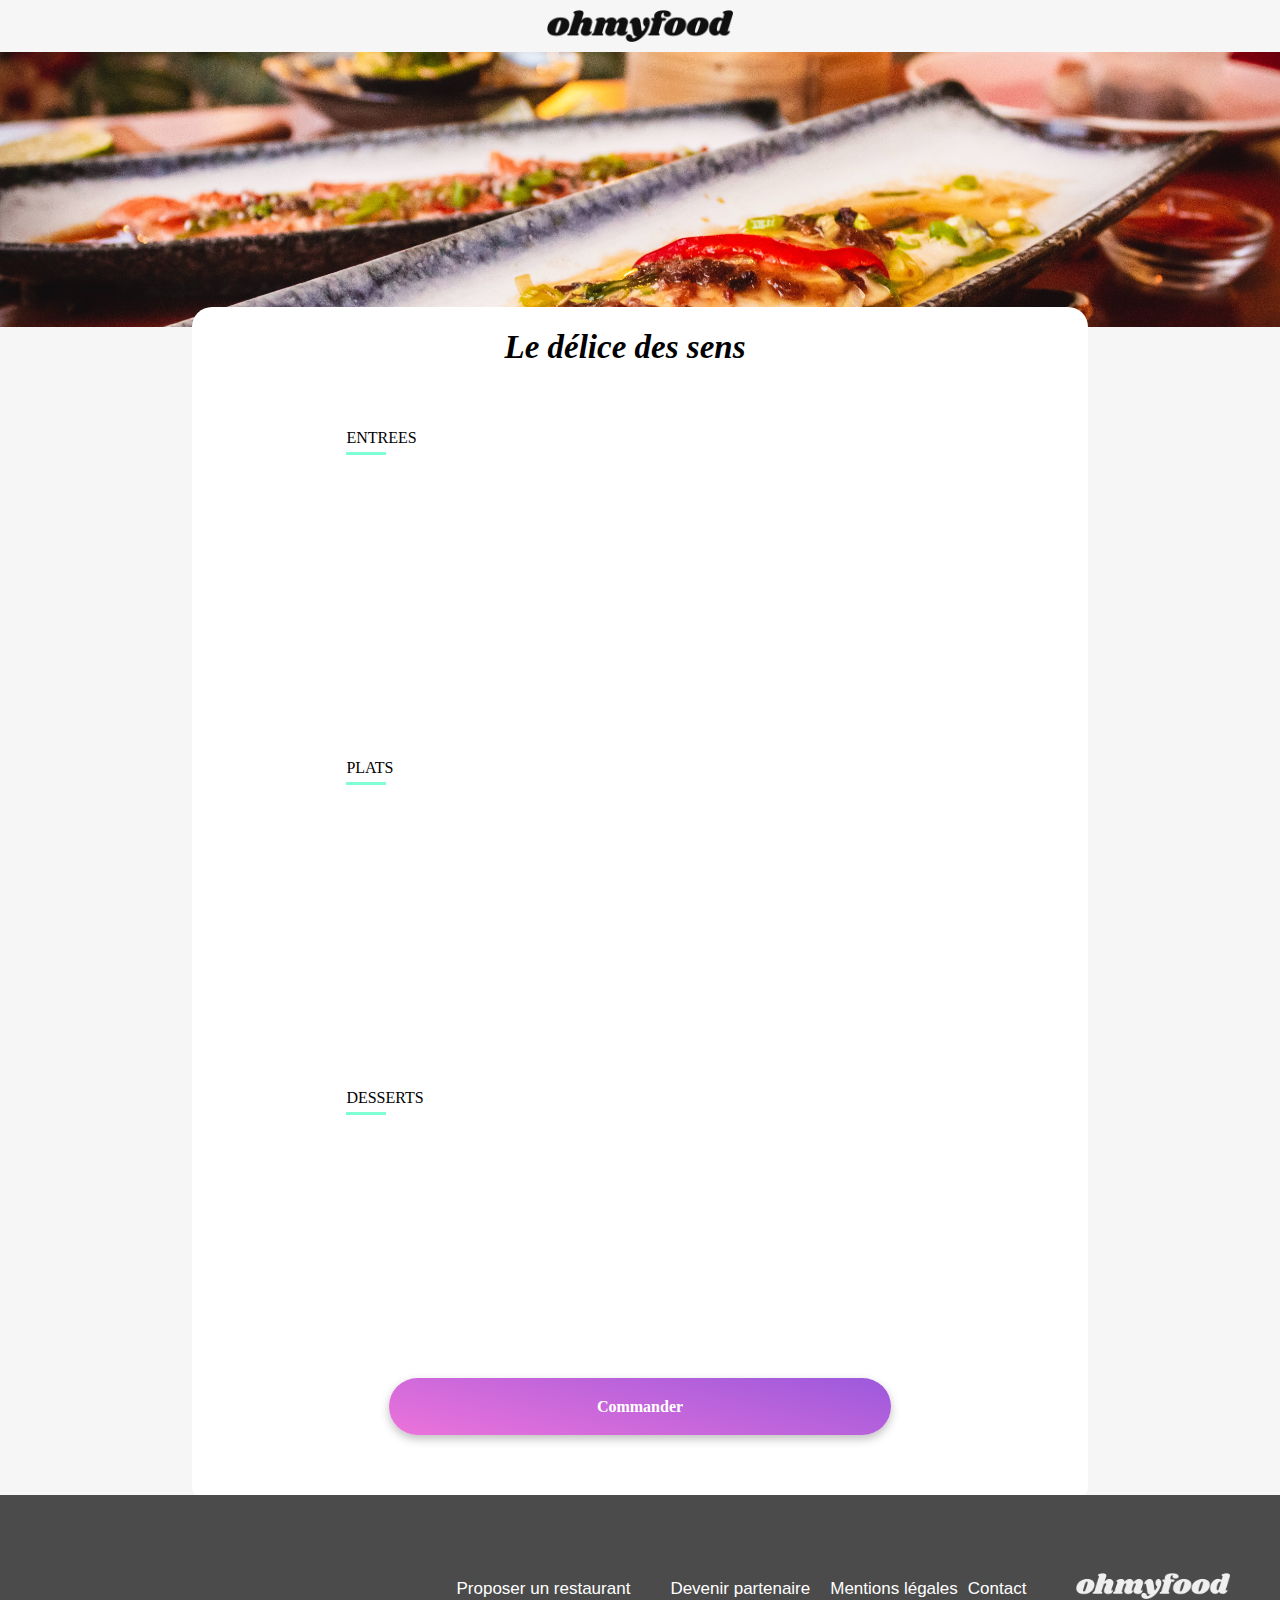
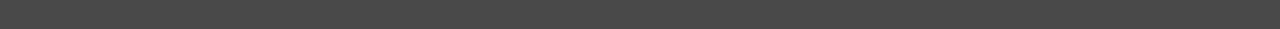
==== delice-des-sens.html @ 8e3123c7 "first commit" ====
<!DOCTYPE html>
<html lang="fr">

<head>
    <meta charset="UTF-8">
    <meta name="viewport" content="width=device-width, initial-scale=1.0">
    <title>Le Délice des Sens</title>
    <link href="https://fonts.googleapis.com/css2?family=Raleway:wght@400;500;700&display=swap" rel="stylesheet">
    <link rel="stylesheet" href="https://cdnjs.cloudflare.com/ajax/libs/font-awesome/6.2.1/css/all.min.css"
        integrity="sha512-MV7K8+y+gLIBoVD59lQIYicR65iaqukzvf/nwasF0nqhPay5w/9lJmVM2hMDcnK1OnMGCdVK+iQrJ7lzPJQd1w=="
        crossorigin="anonymous" referrerpolicy="no-referrer" />
    <link rel="stylesheet" href="./css/style.css">
</head>

<body class="carte-resto">
    <header>
        <div class="navigation-container-menus">
            <a href="index.html" class="fa-sharp fa-solid fa-arrow-left fa-2x" style="color: #353535;"
                style="margin-left: 20px;"></a>
            <img src="./images/logo/ohmyfood.png" class="logo">
        </div>
    </header>
    <div>
        <img src="./images/restaurants/louis-hansel-shotsoflouis-qNBGVyOCY8Q-unsplash.jpg" class="header-menu">
    </div>
    <div class="page-menu">
        <article class="card">
            <div class="card-content">
                <h1 class="card-title">Le délice des sens</h1>
                <div class="heart">
                    <input type="checkbox" id="heart-checkbox" />
                    <label for="heart-checkbox">
                        <i class="fa-2x fa-solid fa-heart full-heart"></i>
                        <i class="fa-2x fa-regular fa-heart empty-heart"></i>
                    </label>
                </div>
            </div>
            <h2>ENTREES</h2>
            <div class="underline"></div>
            <div class="carte">
                <div class="slider-menu">
                    <div class="plat1">
                        <button>
                            <div class="plat-item">
                                <h3>Tartare de thon</h3>
                                <p>Assaisonné au yuzu</p>
                            </div>
                            <div class="slider">
                                <div class="prix">
                                    <h3>25€</h3>
                                </div>
                                <div class="check">
                                    <i class="fa-solid fa-2x fa-circle-check" style="color: #ffffff;"></i>
                                </div>
                            </div>
                        </button>
                    </div>
                    <div class="plat2">
                        <button>
                            <div class="plat-item">
                                <h3>Bouchée de homard croustillant </h3>
                                <p>Et sa farandole de petits légumes</p>
                            </div>
                            <div class="slider">
                                <div class="prix">
                                    <h3>35€</h3>
                                </div>
                                <div class="check">
                                    <i class="fa-solid fa-2x fa-circle-check" style="color: #ffffff;"></i>
                                </div>
                            </div>
                        </button>
                    </div>
                    <div class="plat3">
                        <button>
                            <div class="plat-item">
                                <h3>Velouté de cèpes </h3>
                                <p>Aux truffes</p>
                            </div>
                            <div class="slider">
                                <div class="prix">
                                    <h3>20€</h3>
                                </div>
                                <div class="check">
                                    <i class="fa-solid fa-2x fa-circle-check" style="color: #ffffff;"></i>
                                </div>
                            </div>
                        </button>
                    </div>
                </div>
            </div>
            <h2>PLATS</h2>
            <div class="underline"></div>
            <div class="carte">
                <div class="slider-menu">
                    <div class="plat1">
                        <button>
                            <div class="plat-item">
                                <h3>Poulet rôti aux herbes de Provence </h3>
                                <p>Et sa crème de truffe</p>
                            </div>
                            <div class="slider">
                                <div class="prix">
                                    <h3>40€</h3>
                                </div>
                                <div class="check">
                                    <i class="fa-solid fa-2x fa-circle-check" style="color: #ffffff;"></i>
                                </div>
                            </div>
                        </button>
                    </div>
                    <div class="plat2">
                        <button>
                            <div class="plat-item">
                                <h3>Langouste rôtie</h3>
                                <p>Et ses légumes de saison</p>
                            </div>
                            <div class="slider">
                                <div class="prix">
                                    <h3>35€</h3>
                                </div>
                                <div class="check">
                                    <i class="fa-solid fa-2x fa-circle-check" style="color: #ffffff;"></i>
                                </div>
                            </div>
                        </button>
                    </div>
                    <div class="plat3">
                        <button>
                            <div class="plat-item">
                                <h3>Côte de bœuf Angus</h3>
                                <p>Et sa purée de panais</p>
                            </div>
                            <div class="slider">
                                <div class="prix">
                                    <h3>44€</h3>
                                </div>
                                <div class="check">
                                    <i class="fa-solid fa-2x fa-circle-check" style="color: #ffffff;"></i>
                                </div>
                            </div>
                        </button>
                    </div>
                </div>
            </div>
            <h2>DESSERTS</h2>
            <div class="underline"></div>
            <div class="carte">
                <div class="slider-menu">
                    <div class="plat1">
                        <button>
                            <div class="plat-item">
                                <h3>Farandole de desserts</h3>
                                <p>Du chef</p>
                            </div>
                            <div class="slider">
                                <div class="prix">
                                    <h3>18€</h3>
                                </div>
                                <div class="check">
                                    <i class="fa-solid fa-2x fa-circle-check" style="color: #ffffff;"></i>
                                </div>
                            </div>
                        </button>
                    </div>
                    <div class="plat2">
                        <button>
                            <div class="plat-item">
                                <h3>Crème brulée</h3>
                                <p>Revisitée</p>
                            </div>
                            <div class="slider">
                                <div class="prix">
                                    <h3>22€</h3>
                                </div>
                                <div class="check">
                                    <i class="fa-solid fa-2x fa-circle-check" style="color: #ffffff;"></i>
                                </div>
                            </div>
                        </button>
                    </div>
                    <div class="plat3">
                        <button>
                            <div class="plat-item">
                                <h3>Tiramisu </h3>
                                <p>À la noisette</p>
                            </div>
                            <div class="slider">
                                <div class="prix">
                                    <h3>23€</h3>
                                </div>
                                <div class="check">
                                    <i class="fa-solid fa-2x fa-circle-check" style="color: #ffffff;"></i>
                                </div>
                            </div>
                        </button>
                    </div>
                </div>
            </div>
            <div class="presentation">
                <nav class="button-explore"> <a href="#menus">Commander</a></nav>
            </div>
        </article>
    </div>



    <footer>
        <img src="./images/logo/ohmyfood.png" class="logo-footer">
        <div class="footer-all">
            <div class="infos-footer">
                <p><i class="fa-solid fa-utensils fa-lg" style="color: #ffffff;"></i> Proposer un
                    restaurant</p>
                <p><i class="fa-solid fa-handshake-angle " style="color: #ffffff;"></i> Devenir partenaire</p>
            </div>
            <div class="infos-footer-no-logo">
                <p>Mentions légales</p>
                <a href="mailto:mail@gmail.com">Contact</a>
            </div>
        </div>
    </footer>

</html>
---- css/style.css ----
/*GENERAL*/
:root {
	--main-color: #E44444;
	/* var(--main-color) */
	--second-color: #CD487B;
	/* var(--second-color) */
	--light-grey-color: #EDEDED;
	/* var(--light-grey-color) */
	--drak-grey-color: #4B4B4B;
	/* var(--drak-grey-color) */
}

@font-face {
	font-family: "Roboto";
	src: url("./css/Roboto.ttf");
}

body {
	margin: 0px;
	background-color: #F6F6F6;
}

h1 {
	font-family: 'Roboto';
	font-style: normal;
	font-weight: 700;
	font-size: 24px;
	line-height: 28px;
	text-align: center;
}

h2 {
	font-family: 'Roboto';
	font-weight: 700;
	font-size: 24px;
	line-height: 28px;
}

h3 {
	font-family: 'Roboto';
	font-style: normal;
	font-weight: 700;
	font-size: 18px;
	line-height: 21px;
}


p {
	font-family: 'Arial';
	font-style: normal;
	font-style: normal;
	font-weight: 300;
	font-size: 17px;
	line-height: 20px;
}

a:link {
	text-decoration: none;
	color: rgb(255, 255, 255);
}

a:hover {
	text-decoration: none;
}

a:active {
	text-decoration: none;
}

a:visited {
	text-decoration: none;
	color: rgb(255, 255, 255);
}

/*HEADER*/

.loader {
	display: flex;
	justify-content: center;
	align-items: center;
	position: fixed;
	z-index: 9999;
	width: 100%;
	height: 100%;
	background-color: #ffffff;
	animation: fadeout 3s;
	animation-fill-mode: forwards;
}

@keyframes fadeout {
	from {
		opacity: 1;
	}

	99% {
		opacity: 1;
	}

	to {
		opacity: 0;
		visibility: hidden;
	}
}


header {
	width: 100%;
}

.navigation-container {
	background-color: white;
}

.navigation-container-menus {
	display: flex;
	align-items: center;
	margin-left: 20px;
	margin-right: 20px;
}

.logo {
	display: block;
	margin: 0 auto;
	max-width: 45%;
	padding-top: 10px;
	padding-bottom: 10px;
	height: auto;
}

.searchBar {
	display: grid;
	grid-template-columns: 33% 66%;
	justify-content: center;
	height: 40px;
	width: 100%;
	background: rgb(209, 209, 209);
	flex: none;
	order: 1;
	align-self: stretch;
	flex-grow: 0;
}

.header-menu {
	display: flex;
	z-index: -1;
	margin: auto;
	width: 100%;
	height: 275px;
	order: 0;
	object-fit: cover;
}

.fa-location-dot {
	color: rgb(0, 0, 0);
}


.icon-search {
	text-align: center;
	background-color: transparent;
}

input[type="text"] {
	border: 0px;
	padding-left: 30px;
	justify-content: center;
	font-family: 'Raleway';
	font-style: normal;
	background-color: rgb(209, 209, 209);
	font-weight: 700;
	font-size: 18px;
}

input[type="submit"] {
	width: 8em;
	height: 100%;
	color: transparent;
	border: none;
	border-radius: none;
	cursor: pointer;
}

input::placeholder {
	font-weight: bold;
	opacity: 1;
	color: rgb(48, 48, 48);
}


button[type="submit"] {
	width: 100%;
	cursor: pointer;
}

.position {
	border: none;
	background-color: rgb(209, 209, 209);
}

.button-explore {
	margin: 20px 0px;
	padding: 20px 30px;
	box-sizing: border-box;
	font-style: normal;
	font-weight: 600;
	font-size: 16px;
	line-height: 17px;
	display: flex;
	align-items: center;
	justify-content: center;

	text-decoration: none;
	box-shadow: 0px 4px 10px rgba(0, 0, 0, 0.25);
	border-radius: 55px;
	border: none;
	transition: background-color 0.3s ease, box-shadow 0.3s ease;
	background: linear-gradient(193.33deg, #9356DC -11.44%, #FF79DA 123.93%);
}

.button-explore:hover {

	background: linear-gradient(0deg, rgba(255, 255, 255, 0.15), rgba(255, 255, 255, 0.15)), linear-gradient(200.64deg, #9356DC -5.2%, #FF79DA 110.74%);
	box-shadow: 0px 4px 15px rgba(0, 0, 0, 0.35);
	border-radius: 25px;
}

.directionRow {
	display: flex;
	flex-direction: row;
	justify-content: center;
}

.presentation {
	display: flex;
	flex-direction: column;
	justify-content: center;
	align-items: center;
	margin: 0 auto;
	max-width: 80%;
	height: auto;
	padding-bottom: 50px;

}

.presentation h1 {
	display: flex;
	flex-direction: column;
	justify-content: center;
	align-items: center;
	padding-top: 20px;
	margin: 0 auto;
	max-width: 80%;
	height: auto;
}

.presentation p {
	text-align: center;
}

.fonctionnement {
	background-color: white;
	display: flex;
	flex-direction: column;
}

.fonctionnement-buttons {
	display: flex;
	flex-direction: column;
	align-items: center;
	gap: 20px;
	width: 100%;
	padding-bottom: 80px;
}

.fonctionnement h2 {
	margin-left: 20px;
	display: flex;
	align-items: flex-start;
}

.fonctionnement button {
	display: grid;
	grid-template-columns: 20% 60% 20%;
	align-items: center;
	background-color: #F6F6F6;
	border-radius: 15px;
	box-shadow: 0px 3px 15px rgba(0, 0, 0, 0.1);
	border: none;
	height: 60px;
	width: 85%;
}

/*CONTENT*/

.container {
	position: relative;
	width: 100%;
	height: auto;
}

.pastille {
	position: absolute;
	left: 6%;
	display: flex;
	justify-content: center;
	align-items: center;
	color: white;
	font-size: 12px;
	z-index: 6;
	width: 25px;
	height: 25px;
	background-color: #804bb4;
	border-radius: 100%;
}

.new {
	position: absolute;
	right: 7%;
	display: flex;
	justify-content: center;
	align-items: center;
	color: #008766;
	background-color: #99E2D0;
	width: 80px;
	height: 29px;
	box-shadow: 0px 2px 4px rgba(0, 0, 0, 0.15);
	border-radius: 2px;
	font-weight: 500;
	font-size: 14px;
	line-height: 16px;
	text-align: center;
}

.page-menu h1 {
	font-family: 'Shrikhand';
	font-style: italic;
	font-weight: 400;
	font-size: 28px;
	line-height: 41px;
	margin-top: 20px;
	margin-bottom: 0;
}

.page-menu h2 {
	font-family: 'Roboto';
	font-style: normal;
	font-weight: 300;
	font-size: 16px;
	line-height: 19px;
	text-transform: uppercase;
	padding-left: 20px;
	margin-top: 60px;
	margin-bottom: 5px;
}

.underline {
	display: block;
	height: 3px;
	width: 40px;
	background-color: aquamarine;
	margin-left: 20px;
	margin-bottom: 15px;
}

.page-menu h3 {
	text-overflow: ellipsis;
	overflow: hidden;
	white-space: nowrap;
	font-family: 'Roboto';
	font-style: normal;
	font-weight: 500;
	font-size: 18px;
	line-height: 21px;
	margin-top: 10px;
	margin-bottom: 5px;
	margin-left: 5px;
}

.page-menu p {
	text-overflow: ellipsis;
	overflow: hidden;
	font-size: 15px;
	white-space: nowrap;
	margin: 5px;
}

.page-menu .card {
	display: grid;
	margin: auto;
	width: 100%;
	background: #FFFFFF;
	border-radius: 20px;
}

.page-menu .card-content {
	display: flex;
	flex-direction: row;
	align-items: baseline;
	padding: 0px 20px 0px;
	margin-top: -20px;
	gap: 4px;
	background: #FFFFFF;
	border-radius: 20px;
	flex: none;
	order: 0;
	flex-grow: 1;
	justify-content: space-between;
}

.page-menu button {
	display: flex;
	position: relative;
	overflow: hidden;
	align-items: flex-end;
	padding: 0;
	justify-content: space-between;
	justify-items: start;
	background-color: white;
	background-color: white;
	border-radius: 15px;
	box-shadow: 0px 3px 15px rgba(0, 0, 0, 0.1);
	border: none;
	height: auto;
	width: 95%;
}

.page-menu .button-explore {
	margin: 20px 0px;
	padding: 20px 30px;
	box-sizing: border-box;
	font-style: normal;
	font-weight: 600;
	font-size: 16px;
	line-height: 17px;
	display: flex;
	align-items: center;
	justify-content: center;
	width: 70%;
	text-decoration: none;
	box-shadow: 0px 4px 10px rgba(0, 0, 0, 0.25);
	border-radius: 55px;
	border: none;
	background: linear-gradient(193.33deg, #9356DC -11.44%, #FF79DA 123.93%);
}

.page-menu .button-explore:hover {

	background: linear-gradient(0deg, rgba(255, 255, 255, 0.15), rgba(255, 255, 255, 0.15)), linear-gradient(200.64deg, #9356DC -5.2%, #FF79DA 110.74%);
	box-shadow: 0px 4px 15px rgba(0, 0, 0, 0.35);
	border-radius: 25px;
}

.page-menu button:hover p {
	max-width: 240px;
}

.page-menu button:hover h3 {
	max-width: 240px;
}

.page-menu .presentation {
	width: 100%;
}

.plat1 {
	display: flex;
	flex-direction: column;
	align-items: center;
}

.plat2 {
	display: flex;
	flex-direction: column;
	align-items: center;
}

.plat3 {
	display: flex;
	flex-direction: column;
	align-items: center;
}

.plat4 {
	display: flex;
	flex-direction: column;
	align-items: center;
}

.plat-item {
	text-overflow: ellipsis;
	overflow: hidden;
	display: flex;
	flex-direction: column;
	align-items: flex-start;
	margin-left: 10px;
}

.prix {
	display: flex;
	align-items: end;
	margin: 15px;
}

.menu {
	height: 100%;
	padding-left: 20px;
	padding-right: 20px;
}

.menu-item {
	display: flex;
	flex-direction: column;
	align-items: flex-start;
	justify-content: stretch;
	margin: auto;
	width: 100%;
	height: auto;
	padding: 0px 0px 0px;
	gap: 30px;
	margin-top: 40px;
}

.menu-item .card {
	display: flex;
	flex-direction: row;
	align-items: flex-start;
	gap: 4px;
	margin: auto;
	width: 100%;
	background: #FFFFFF;
	border-radius: 20px;
}

.menu-item img {
	display: flex;
	box-sizing: border-box;
	margin: auto;
	width: 100%;
	height: 171px;
	border-radius: 20px 20px 0px 0px;
	flex: none;
	order: 0;
	object-fit: cover;
}

.menu-item .card-content {
	display: flex;
	flex-direction: column;
	align-items: left;
	padding: 0px 0px 15px;
	gap: 4px;
	width: 250.33px;
	background: #FFFFFF;
	border-radius: 20px;
	flex: none;
	order: 0;
	flex-grow: 1;
}

.menu-item .card-title {
	margin-top: 0px;
	color: black;
	padding: 5px 15px 0px;
	margin-bottom: 4px;
}

.menu-item .card-subtitle {
	margin: 0;
	color: black;
	padding: 0px 15px 0px;
	text-align: left;
}

.menu-item .card-favorite {
	display: grid;
	grid-template-rows: 70% 30%;
	grid-template-columns: 85% 15%;
	align-items: center;
}

.plat:hover .animation {
	right: 0;
}

.slider {
	position: absolute;
	z-index: 3;
	overflow: hidden;
	animation: slideout 1s forwards;
	justify-content: flex-end;
	right: -70px;
	display: flex;
	height: 100%;
	width: 100%;
}

.slider:hover {
	animation-duration: 1s;
	animation-name: slidein;
	animation-fill-mode: forwards;
}

.check {
	background-color: #99E2D0;
	display: flex;
	align-items: center;
	justify-content: center;
	padding: 10px;
	width: 50px;
}

@keyframes slidein {
	from {
		right: -70px
	}

	to {
		right: -0px;
	}
}

@keyframes slideout {
	from {
		right: 0px
	}

	to {
		right: -70px;
	}
}

footer {
	margin-top: 90px;
	padding-bottom: 20px;
	background-color: #4B4B4B;

}

.carte-resto footer {
	margin-top: -10px;
	width: 100%;
}


.logo-footer {
	filter: invert(1);
	width: 33%;
	padding-top: 20px;
	padding-left: 20px;
	padding-bottom: 20px;

}

.infos-footer-no-logo a {
	font-family: 'Arial';
	font-style: normal;
	font-style: normal;
	font-weight: 300;
	font-size: 17px;
	line-height: 20px;
}

.infos-footer {
	display: flex;
	flex-direction: column;
	padding-left: 20px;
	gap: 10px;
	padding-bottom: 10px;

}

.infos-footer p {
	display: grid;
	grid-template-columns: 30px 1fr;
	align-items: center;
	margin: 0;
	color: white;
}

.infos-footer-no-logo {
	display: flex;
	flex-direction: column;
	padding-left: 20px;
	gap: 10px;
}

.infos-footer-no-logo p {
	margin: 0;
	color: white;
}

#heart-checkbox {
	display: none;
}

#heart-checkbox-palette {
	display: none;
}

#heart-checkbox-note {
	display: none;
}

#heart-checkbox-francaise {
	display: none;
}

#heart-checkbox-delice {
	display: none;
}

.heart {
	display: flex;
}

.full-heart {
	display: none;
	opacity: 0.5;
}

.empty-heart {
	color: #bfbfbf;
}

#heart-checkbox:checked+label>i.full-heart {
	display: inline-block;
	background: linear-gradient(200.64deg, #9356dc -5.2%, #ff79da 110.74%);
	background-clip: text;
	-webkit-background-clip: text;
	-webkit-text-fill-color: transparent;
	-moz-background-clip: text;
	-moz-text-fill-color: transparent;
	transition: all 500ms ease-in-out 0ms;
	animation: full 0.5s;
	opacity: 1;
}

#heart-checkbox-palette:checked+label>i.full-heart {
	display: inline-block;
	background: linear-gradient(200.64deg, #9356dc -5.2%, #ff79da 110.74%);
	background-clip: text;
	-webkit-background-clip: text;
	-webkit-text-fill-color: transparent;
	-moz-background-clip: text;
	-moz-text-fill-color: transparent;
	transition: all 500ms ease-in-out 0ms;
	animation: full 0.5s;
	opacity: 1;
}

#heart-checkbox-note:checked+label>i.full-heart {
	display: inline-block;
	background: linear-gradient(200.64deg, #9356dc -5.2%, #ff79da 110.74%);
	background-clip: text;
	-webkit-background-clip: text;
	-webkit-text-fill-color: transparent;
	-moz-background-clip: text;
	-moz-text-fill-color: transparent;
	transition: all 500ms ease-in-out 0ms;
	animation: full 0.5s;
	opacity: 1;
}

#heart-checkbox-francaise:checked+label>i.full-heart {
	display: inline-block;
	background: linear-gradient(200.64deg, #9356dc -5.2%, #ff79da 110.74%);
	background-clip: text;
	-webkit-background-clip: text;
	-webkit-text-fill-color: transparent;
	-moz-background-clip: text;
	-moz-text-fill-color: transparent;
	transition: all 500ms ease-in-out 0ms;
	animation: full 0.5s;
	opacity: 1;
}

#heart-checkbox-delice:checked+label>i.full-heart {
	display: inline-block;
	background: linear-gradient(200.64deg, #9356dc -5.2%, #ff79da 110.74%);
	background-clip: text;
	-webkit-background-clip: text;
	-webkit-text-fill-color: transparent;
	-moz-background-clip: text;
	-moz-text-fill-color: transparent;
	transition: all 500ms ease-in-out 0ms;
	animation: full 0.5s;
	opacity: 1;
}

@keyframes full {
	from {
		opacity: 0.5;
	}

	to {
		opacity: 1;
	}
}

#heart-checkbox:checked+label>i.empty-heart {
	display: none;
}

#heart-checkbox-palette:checked+label>i.empty-heart {
	display: none;
}

#heart-checkbox-note:checked+label>i.empty-heart {
	display: none;
}

#heart-checkbox-francaise:checked+label>i.empty-heart {
	display: none;
}

#heart-checkbox-delice:checked+label>i.empty-heart {
	display: none;
}

.slider-menu {
	opacity: 0;
	display: flex;
	flex-direction: column;
	gap: 15px;
	animation: slide-up 1s ease-out;
	animation-fill-mode: forwards;
	animation-delay: 0s;
}

.slider-menu .plat1 {
	opacity: 0;
	display: flex;
	animation: slide-up 1s ease-out;
	animation-fill-mode: forwards;
	animation-delay: 0s;
}

.slider-menu .plat2 {
	opacity: 0;
	display: flex;
	animation: slide-up 1s ease-out;
	animation-fill-mode: forwards;
	animation-delay: 0.5s;
}

.slider-menu .plat3 {
	opacity: 0;
	display: flex;
	animation: slide-up 1s ease-out;
	animation-fill-mode: forwards;
	animation-delay: 1s;
}

.slider-menu .plat4 {
	opacity: 0;
	display: flex;
	animation: slide-up 1s ease-out;
	animation-fill-mode: forwards;
	animation-delay: 1.5s;
}

@keyframes slide-up {
	from {
		transform: translateX(900px);
	}

	to {
		transform: translateX(0);
		opacity: 1;
	}
}












@media (min-width: 700px) {

	.logo {
		max-width: 15%;
	}

	.searchBar {
		grid-template-columns: 42% 66%;
	}

	.fonctionnement-buttons {
		display: flex;
		flex-direction: row;
		gap: 30px;
		padding: 30px;
		padding-top: 10px;
		padding-bottom: 40px;
		justify-content: center;
	}

	.fonctionnement button {
		position: relative;
		width: 25%;

	}

	.fonctionnement h2 {
		margin-left: 11%;
	}

	.pastille {
		position: absolute;
		left: -12px;
		display: flex;
		justify-content: center;
		align-items: center;
		color: white;
		font-size: 12px;
		z-index: 6;
		width: 25px;
		height: 25px;
		background-color: #804bb4;
		border-radius: 100%;
	}

	.menu-item {
		display: grid;
		grid-template-columns: 50% 50%;
		justify-items: stretch;
		width: 80%;
		justify-content: space-between;
	}

	.menu {
		height: 100%;
		padding: 0;
	}

	.menu h2 {
		margin-left: 11%;
	}

	.menu-item .card-content {
		position: relative;
	}

	.new {
		right: 3%;
	}

	.page-menu {
		display: flex;
	}

	.carte {
		display: flex;
		flex-direction: column;
		align-items: center;
	}

	.page-menu .card {
		width: 70%;

	}

	.plat1 {
		width: 100%;
	}

	.plat2 {
		width: 100%;
	}

	.plat3 {
		width: 100%;
	}

	.plat4 {
		width: 100%;
	}

	.page-menu h1 {
		font-family: 'Shrikhand';
		font-style: italic;
		font-weight: 900;
		font-size: 33px;
		line-height: 41px;
	}

	.page-menu h2 {
		margin-left: 15%;
	}

	.underline {
		margin-left: calc(15% + 20px);
	}

	.page-menu .card-content {
		display: flex;
		justify-content: center;
		gap: 30px
	}

	.page-menu .slider-menu {
		width: 70%;
		display: flex;
		flex-direction: column;
		align-items: center;
	}

	footer {
		position: relative;
		margin-top: 30px;
		display: flex;
		flex-direction: row-reverse;
		height: 114px;
		align-items: flex-end;
	}

	.infos-footer {
		display: flex;
		flex-direction: row;
		align-items: flex-end;
		padding-bottom: 10px;
	}

	.infos-footer-no-logo {
		display: flex;
		flex-direction: row;
		align-items: flex-end;
		padding-right: 50px;
		padding-bottom: 10px;
	}

	.logo-footer {
		display: flex;
		flex-direction: row-reverse;
		width: 12%;
		padding: 0;
		padding-right: 50px;
		padding-bottom: 10px;
		object-fit: contain;
	}

	.footer-all {
		display: flex;
	}

}
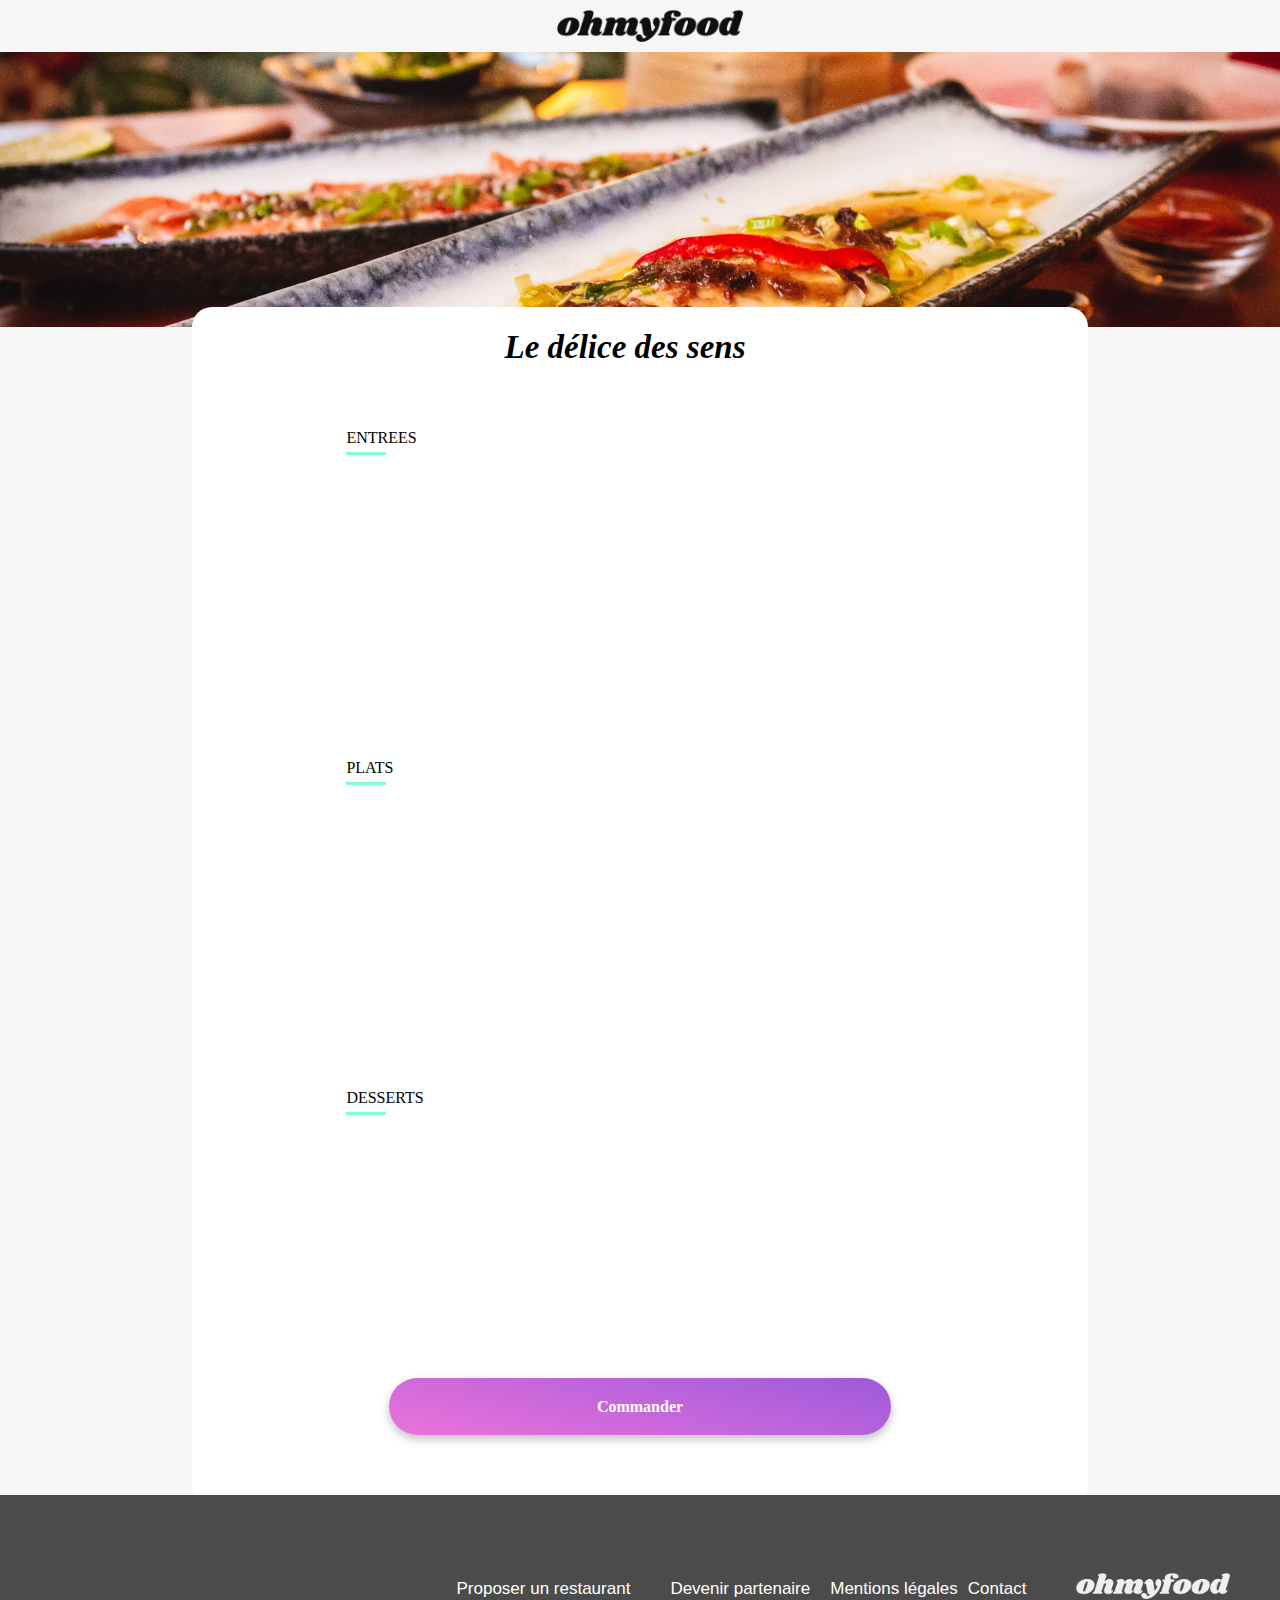
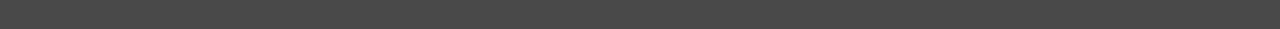
==== commit e3167de2: "Ajout du CDN pour les polices + résolution de la plupart des erreurs W3C" ====
--- a/delice-des-sens.html
+++ b/delice-des-sens.html
@@ -15,13 +15,12 @@
 <body class="carte-resto">
     <header>
         <div class="navigation-container-menus">
-            <a href="index.html" class="fa-sharp fa-solid fa-arrow-left fa-2x" style="color: #353535;"
-                style="margin-left: 20px;"></a>
-            <img src="./images/logo/ohmyfood.png" class="logo">
+            <a href="index.html" class="fa-sharp fa-solid fa-arrow-left fa-2x"></a>
+            <img src="./images/logo/ohmyfood.png" alt="Logo OhMyFood" class="logo">
         </div>
     </header>
     <div>
-        <img src="./images/restaurants/louis-hansel-shotsoflouis-qNBGVyOCY8Q-unsplash.jpg" class="header-menu">
+        <img src="./images/restaurants/louis-hansel-shotsoflouis-qNBGVyOCY8Q-unsplash.jpg" alt="Image du restaurant" class="header-menu">
     </div>
     <div class="page-menu">
         <article class="card">
@@ -40,7 +39,7 @@
             <div class="carte">
                 <div class="slider-menu">
                     <div class="plat1">
-                        <button>
+                        <div class = "page-menu-button">
                             <div class="plat-item">
                                 <h3>Tartare de thon</h3>
                                 <p>Assaisonné au yuzu</p>
@@ -50,13 +49,13 @@
                                     <h3>25€</h3>
                                 </div>
                                 <div class="check">
-                                    <i class="fa-solid fa-2x fa-circle-check" style="color: #ffffff;"></i>
-                                </div>
-                            </div>
-                        </button>
+                                    <i class="fa-solid fa-2x fa-circle-check"></i>
+                                </div>
+                            </div>
+                        </div>
                     </div>
                     <div class="plat2">
-                        <button>
+                        <div class = "page-menu-button">
                             <div class="plat-item">
                                 <h3>Bouchée de homard croustillant </h3>
                                 <p>Et sa farandole de petits légumes</p>
@@ -66,13 +65,13 @@
                                     <h3>35€</h3>
                                 </div>
                                 <div class="check">
-                                    <i class="fa-solid fa-2x fa-circle-check" style="color: #ffffff;"></i>
-                                </div>
-                            </div>
-                        </button>
+                                    <i class="fa-solid fa-2x fa-circle-check"></i>
+                                </div>
+                            </div>
+                        </div>
                     </div>
                     <div class="plat3">
-                        <button>
+                        <div class = "page-menu-button">
                             <div class="plat-item">
                                 <h3>Velouté de cèpes </h3>
                                 <p>Aux truffes</p>
@@ -82,10 +81,10 @@
                                     <h3>20€</h3>
                                 </div>
                                 <div class="check">
-                                    <i class="fa-solid fa-2x fa-circle-check" style="color: #ffffff;"></i>
-                                </div>
-                            </div>
-                        </button>
+                                    <i class="fa-solid fa-2x fa-circle-check"></i>
+                                </div>
+                            </div>
+                        </div>
                     </div>
                 </div>
             </div>
@@ -94,7 +93,7 @@
             <div class="carte">
                 <div class="slider-menu">
                     <div class="plat1">
-                        <button>
+                        <div class = "page-menu-button">
                             <div class="plat-item">
                                 <h3>Poulet rôti aux herbes de Provence </h3>
                                 <p>Et sa crème de truffe</p>
@@ -104,13 +103,13 @@
                                     <h3>40€</h3>
                                 </div>
                                 <div class="check">
-                                    <i class="fa-solid fa-2x fa-circle-check" style="color: #ffffff;"></i>
-                                </div>
-                            </div>
-                        </button>
+                                    <i class="fa-solid fa-2x fa-circle-check"></i>
+                                </div>
+                            </div>
+                        </div>
                     </div>
                     <div class="plat2">
-                        <button>
+                        <div class = "page-menu-button">
                             <div class="plat-item">
                                 <h3>Langouste rôtie</h3>
                                 <p>Et ses légumes de saison</p>
@@ -120,13 +119,13 @@
                                     <h3>35€</h3>
                                 </div>
                                 <div class="check">
-                                    <i class="fa-solid fa-2x fa-circle-check" style="color: #ffffff;"></i>
-                                </div>
-                            </div>
-                        </button>
+                                    <i class="fa-solid fa-2x fa-circle-check"></i>
+                                </div>
+                            </div>
+                        </div>
                     </div>
                     <div class="plat3">
-                        <button>
+                        <div  class = "page-menu-button">
                             <div class="plat-item">
                                 <h3>Côte de bœuf Angus</h3>
                                 <p>Et sa purée de panais</p>
@@ -136,10 +135,10 @@
                                     <h3>44€</h3>
                                 </div>
                                 <div class="check">
-                                    <i class="fa-solid fa-2x fa-circle-check" style="color: #ffffff;"></i>
-                                </div>
-                            </div>
-                        </button>
+                                    <i class="fa-solid fa-2x fa-circle-check"></i>
+                                </div>
+                            </div>
+                        </div>
                     </div>
                 </div>
             </div>
@@ -148,7 +147,7 @@
             <div class="carte">
                 <div class="slider-menu">
                     <div class="plat1">
-                        <button>
+                        <div  class = "page-menu-button">
                             <div class="plat-item">
                                 <h3>Farandole de desserts</h3>
                                 <p>Du chef</p>
@@ -158,13 +157,13 @@
                                     <h3>18€</h3>
                                 </div>
                                 <div class="check">
-                                    <i class="fa-solid fa-2x fa-circle-check" style="color: #ffffff;"></i>
-                                </div>
-                            </div>
-                        </button>
+                                    <i class="fa-solid fa-2x fa-circle-check"></i>
+                                </div>
+                            </div>
+                        </div>
                     </div>
                     <div class="plat2">
-                        <button>
+                        <div  class = "page-menu-button">
                             <div class="plat-item">
                                 <h3>Crème brulée</h3>
                                 <p>Revisitée</p>
@@ -174,13 +173,13 @@
                                     <h3>22€</h3>
                                 </div>
                                 <div class="check">
-                                    <i class="fa-solid fa-2x fa-circle-check" style="color: #ffffff;"></i>
-                                </div>
-                            </div>
-                        </button>
+                                    <i class="fa-solid fa-2x fa-circle-check"></i>
+                                </div>
+                            </div>
+                        </div>
                     </div>
                     <div class="plat3">
-                        <button>
+                        <div  class = "page-menu-button">
                             <div class="plat-item">
                                 <h3>Tiramisu </h3>
                                 <p>À la noisette</p>
@@ -190,10 +189,10 @@
                                     <h3>23€</h3>
                                 </div>
                                 <div class="check">
-                                    <i class="fa-solid fa-2x fa-circle-check" style="color: #ffffff;"></i>
-                                </div>
-                            </div>
-                        </button>
+                                    <i class="fa-solid fa-2x fa-circle-check"></i>
+                                </div>
+                            </div>
+                        </div>
                     </div>
                 </div>
             </div>
@@ -206,12 +205,12 @@
 
 
     <footer>
-        <img src="./images/logo/ohmyfood.png" class="logo-footer">
+        <img src="./images/logo/ohmyfood.png" alt="Logo OhMyFood" class="logo-footer">
         <div class="footer-all">
             <div class="infos-footer">
-                <p><i class="fa-solid fa-utensils fa-lg" style="color: #ffffff;"></i> Proposer un
+                <p><i class="fa-solid fa-utensils fa-lg"></i> Proposer un
                     restaurant</p>
-                <p><i class="fa-solid fa-handshake-angle " style="color: #ffffff;"></i> Devenir partenaire</p>
+                <p><i class="fa-solid fa-handshake-angle"></i> Devenir partenaire</p>
             </div>
             <div class="infos-footer-no-logo">
                 <p>Mentions légales</p>
--- a/css/style.css
+++ b/css/style.css
@@ -10,10 +10,6 @@
 	/* var(--drak-grey-color) */
 }
 
-@font-face {
-	font-family: "Roboto";
-	src: url("./css/Roboto.ttf");
-}
 
 body {
 	margin: 0px;
@@ -67,7 +63,7 @@
 	text-decoration: none;
 }
 
-a:visited {
+.presentation a{
 	text-decoration: none;
 	color: rgb(255, 255, 255);
 }
@@ -154,6 +150,34 @@
 	color: rgb(0, 0, 0);
 }
 
+.fa-utensils {
+	color: #ffffff;
+}
+
+.fa-handshake-angle {
+	color: #ffffff;
+}
+
+.fa-store {
+	color: #804bb4
+}
+
+.fa-list {
+	color: #616161
+}
+
+.fa-mobile-screen {
+	color: #616161;
+}
+
+.fa-arrow-left {
+	color: #353535;
+	margin-left: 20px;
+}
+
+.fa-circle-check {
+	color: #ffffff;
+}
 
 .icon-search {
 	text-align: center;
@@ -407,7 +431,7 @@
 	justify-content: space-between;
 }
 
-.page-menu button {
+.page-menu-button {
 	display: flex;
 	position: relative;
 	overflow: hidden;
@@ -607,7 +631,7 @@
 	justify-content: center;
 	padding: 10px;
 	width: 50px;
-}
+}r
 
 @keyframes slidein {
 	from {
